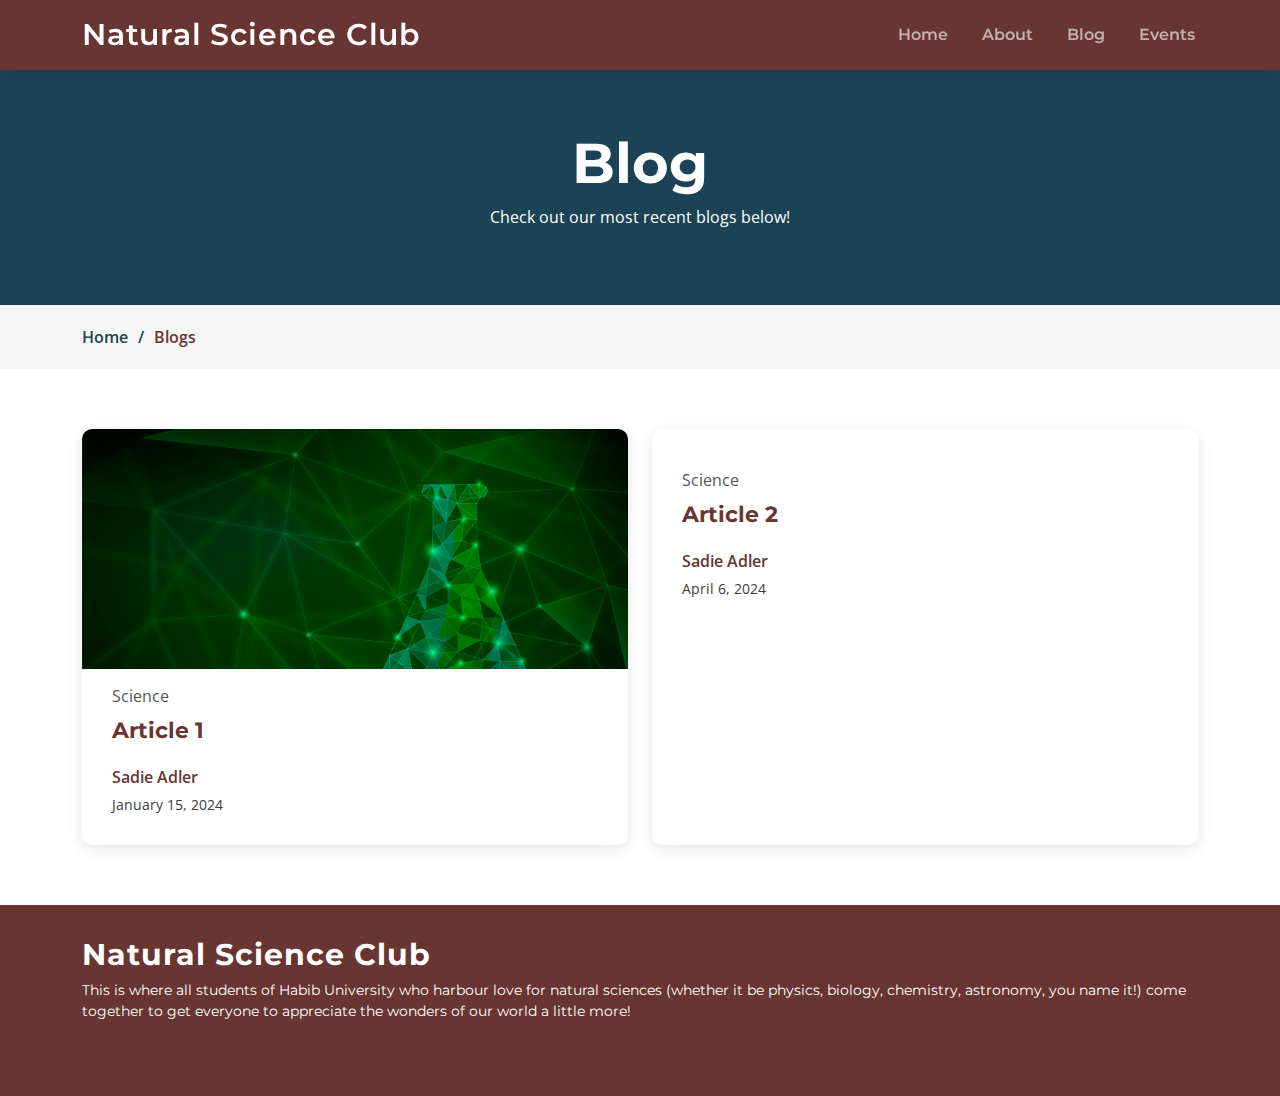
==== blog.html @ 8df214bb "Site" ====
<!DOCTYPE html>
<html lang="en">

<head>
  <meta charset="utf-8">
  <meta content="width=device-width, initial-scale=1.0" name="viewport">

  <title>Natural Science Club</title>
  <meta content="" name="description">
  <meta content="" name="keywords">

  <!-- Favicons -->
  <link href="assets/img/favicon.png" rel="icon">
  <link href="assets/img/apple-touch-icon.png" rel="apple-touch-icon">

  <!-- Google Fonts -->
  <link rel="preconnect" href="https://fonts.googleapis.com">
  <link rel="preconnect" href="https://fonts.gstatic.com" crossorigin>
  <link href="https://fonts.googleapis.com/css2?family=Open+Sans:ital,wght@0,300;0,400;0,500;0,600;0,700;1,300;1,400;1,600;1,700&family=Montserrat:ital,wght@0,300;0,400;0,500;0,600;0,700;1,300;1,400;1,500;1,600;1,700&family=Raleway:ital,wght@0,300;0,400;0,500;0,600;0,700;1,300;1,400;1,500;1,600;1,700&display=swap" rel="stylesheet">

  <!-- Vendor CSS Files -->
  <link href="assets/vendor/bootstrap/css/bootstrap.min.css" rel="stylesheet">
  <link href="assets/vendor/bootstrap-icons/bootstrap-icons.css" rel="stylesheet">
  <link href="assets/vendor/aos/aos.css" rel="stylesheet">
  <link href="assets/vendor/glightbox/css/glightbox.min.css" rel="stylesheet">
  <link href="assets/vendor/swiper/swiper-bundle.min.css" rel="stylesheet">

  <!-- Template Main CSS File -->
  <link href="assets/css/main.css" rel="stylesheet">

  <!-- =======================================================
  * Template Name: Impact
  * Template URL: https://bootstrapmade.com/impact-bootstrap-business-website-template/
  * Updated: Apr 4 2024 with Bootstrap v5.3.3
  * Author: BootstrapMade.com
  * License: https://bootstrapmade.com/license/
  ======================================================== -->
</head>

<body>

  <header id="header" class="header d-flex align-items-center" style="background-color: #683532">

    <div class="container-fluid container-xl d-flex align-items-center justify-content-between">
      <a href="index.html" class="logo d-flex align-items-center">
        <!-- Uncomment the line below if you also wish to use an image logo -->
        <!-- <img src="assets/img/logo.png" alt=""> -->
        <h1>Natural Science Club</h1>
      </a>
      <nav id="navbar" class="navbar">
        <ul>
          <li><a href="index.html">Home</a></li>
          <li><a href="#about">About</a></li>
          <li><a href="blog.html">Blog</a></li>
          <li><a href="events.html">Events</a></li>
       
        </ul>
      </nav><!-- .navbar -->

      <i class="mobile-nav-toggle mobile-nav-show bi bi-list"></i>
      <i class="mobile-nav-toggle mobile-nav-hide d-none bi bi-x"></i>

    </div>
  </header><!-- End Header -->
  <!-- End Header -->

  <main id="main">

    <!-- ======= Breadcrumbs ======= -->
    <div class="breadcrumbs">
      <div class="page-header d-flex align-items-center"">
        <div class="container position-relative">
          <div class="row d-flex justify-content-center">
            <div class="col-lg-6 text-center">
              <h2 style="font-family: Montserrat, sans-serif; font-weight: 700; color: white;">Blog</h2>
              <p style="color: white;">Check out our most recent blogs below!</p></div>
          </div>
        </div>
      </div>
      <nav>
        <div class="container" >
          <ol>
            <li><a href="index.html">Home</a></li>
            <li>Blogs</li>
          </ol>
        </div>
      </nav>
    </div><!-- End Breadcrumbs -->

    <!-- ======= Blog Section ======= -->
    <section id="blog" class="blog">
      <div class="container" data-aos="fade-up">

        <div class="row gy-4 posts-list">

          <div class="col-xl-6 col-md-6">
            <article>

              <div class="post-img">
                <img src="3640053.jpg" alt="" class="img-fluid">
              </div>

              <p class="post-category">Science</p>

              <h2 class="title">
                <a href="blog-details.html">Article 1</a>
              </h2>

              <div class="d-flex align-items-center">
                <div class="post-meta">
                  <p class="post-author-list">Sadie Adler</p>
                  <p class="post-date">
                    <time datetime="2022-01-01">January 15, 2024</time>
                  </p>
                </div>
              </div>

            </article>
          </div><!-- End post list item -->

          <div class="col-xl-6 col-md-6">
            <article>

              <div class="post-img">
                <img src="lab.jpg" alt="" class="img-fluid">
              </div>

              <p class="post-category">Science</p>

              <h2 class="title">
                <a href="blog-details 2.html">Article 2</a>
              </h2>

              <div class="d-flex align-items-center">
                <div class="post-meta">
                  <p class="post-author-list">Sadie Adler</p>
                  <p class="post-date">
                    <time datetime="2022-01-01">April 6, 2024</time>
                  </p>
                </div>
              </div>

            </article>
          </div><!-- End post list item -->

         
          
        </div><!-- End blog posts list -->

      </div>
    </section><!-- End Blog Section -->

  </main><!-- End #main -->

  <!-- ======= Footer ======= -->
  <footer id="footer" class="footer">

    <div class="container">
      <div class="row gy-4">
        <div class="col-lg-12 col-md-12 footer-info">
          <a href="index.html" class="logo d-flex align-items-center">
            <span>Natural Science Club</span>
          </a>
          <p>
            This is where all students of Habib University who harbour love for natural sciences (whether it be physics, biology, chemistry, astronomy, you name it!) come together to get everyone to appreciate the wonders of our world a little more!</p>
          </p><div class="social-links d-flex mt-4">
            <!-- <a href="#" class="twitter"><i class="bi bi-twitter"></i></a>
            <a href="#" class="facebook"><i class="bi bi-facebook"></i></a>
            <a href="#" class="instagram"><i class="bi bi-instagram"></i></a>
            <a href="#" class="linkedin"><i class="bi bi-linkedin"></i></a> -->
          </div>
        </div>

        <!-- <div class="col-lg-6 col-12 footer-links">
          <h4>MAQ Legalese</h4>
          <ul>
            <li><a href="#hero">Home</a></li>
            <li><a href="#about">About Us</a></li>
            <li><a href="#services">Our Services</a></li>
            <li><a href="blog.html">Blog</a></li>
            <li><a href="#contact">Contact</a></li>
          </ul>
        </div> -->


        <!-- <div class="col-lg-3 col-md-12 footer-contact text-center text-md-start">
          <h4>Contact Us</h4>
          <p>
            A108 Adam Street <br>
            New York, NY 535022<br>
            United States <br><br>
            <strong>Phone:</strong> +1 5589 55488 55<br>
            <strong>Email:</strong> info@example.com<br>
          </p>

        </div> -->

      </div>
    </div>

    
  </footer><!-- End Footer -->

  <a href="#" class="scroll-top d-flex align-items-center justify-content-center"><i class="bi bi-arrow-up-short"></i></a>

  <div id="preloader"></div>

  <!-- Vendor JS Files -->
  <script src="assets/vendor/bootstrap/js/bootstrap.bundle.min.js"></script>
  <script src="assets/vendor/aos/aos.js"></script>
  <script src="assets/vendor/glightbox/js/glightbox.min.js"></script>
  <script src="assets/vendor/purecounter/purecounter_vanilla.js"></script>
  <script src="assets/vendor/swiper/swiper-bundle.min.js"></script>
  <script src="assets/vendor/isotope-layout/isotope.pkgd.min.js"></script>
  <script src="assets/vendor/php-email-form/validate.js"></script>

  <!-- Template Main JS File -->
  <script src="assets/js/main.js"></script>

</body>

</html>
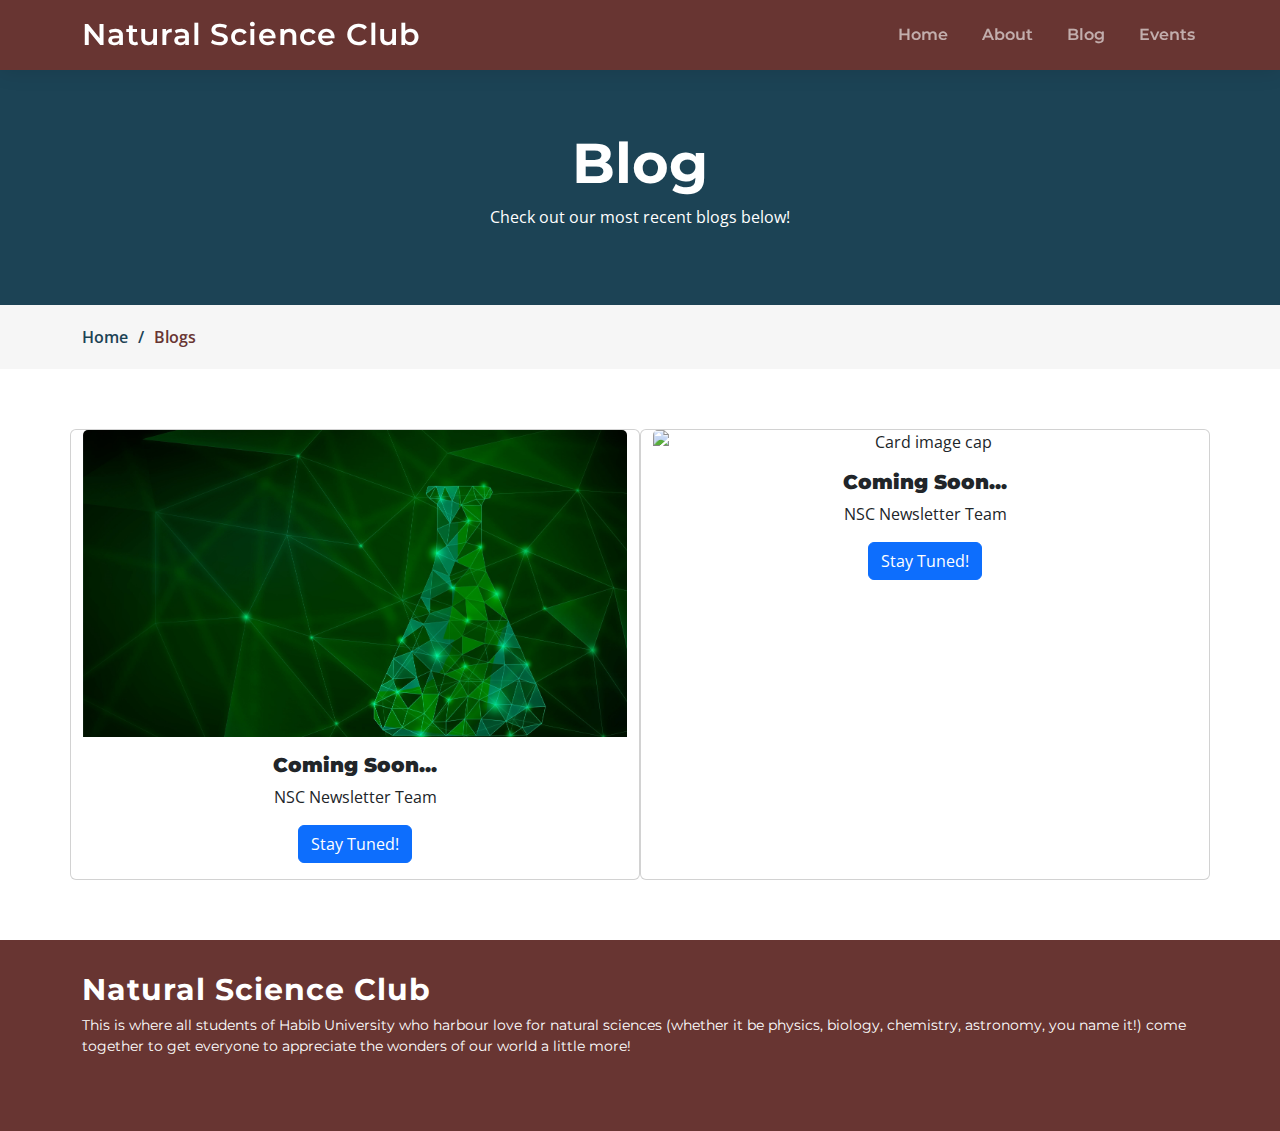
==== commit 29b6eb1e: "Changed" ====
--- a/blog.html
+++ b/blog.html
@@ -10,8 +10,8 @@
   <meta content="" name="keywords">
 
   <!-- Favicons -->
-  <link href="assets/img/favicon.png" rel="icon">
-  <link href="assets/img/apple-touch-icon.png" rel="apple-touch-icon">
+  <link href="assets/c9.png" rel="icon">
+  <link href="assets/c9.png" rel="apple-touch-icon">
 
   <!-- Google Fonts -->
   <link rel="preconnect" href="https://fonts.googleapis.com">
@@ -89,65 +89,28 @@
 
     <!-- ======= Blog Section ======= -->
     <section id="blog" class="blog">
-      <div class="container" data-aos="fade-up">
-
-        <div class="row gy-4 posts-list">
-
-          <div class="col-xl-6 col-md-6">
-            <article>
-
-              <div class="post-img">
-                <img src="3640053.jpg" alt="" class="img-fluid">
-              </div>
-
-              <p class="post-category">Science</p>
-
-              <h2 class="title">
-                <a href="blog-details.html">Article 1</a>
-              </h2>
-
-              <div class="d-flex align-items-center">
-                <div class="post-meta">
-                  <p class="post-author-list">Sadie Adler</p>
-                  <p class="post-date">
-                    <time datetime="2022-01-01">January 15, 2024</time>
-                  </p>
-                </div>
-              </div>
-
-            </article>
-          </div><!-- End post list item -->
-
-          <div class="col-xl-6 col-md-6">
-            <article>
-
-              <div class="post-img">
-                <img src="lab.jpg" alt="" class="img-fluid">
-              </div>
-
-              <p class="post-category">Science</p>
-
-              <h2 class="title">
-                <a href="blog-details 2.html">Article 2</a>
-              </h2>
-
-              <div class="d-flex align-items-center">
-                <div class="post-meta">
-                  <p class="post-author-list">Sadie Adler</p>
-                  <p class="post-date">
-                    <time datetime="2022-01-01">April 6, 2024</time>
-                  </p>
-                </div>
-              </div>
-
-            </article>
-          </div><!-- End post list item -->
-
-         
-          
-        </div><!-- End blog posts list -->
-
-      </div>
+      <div class="container">
+        <div class="row" style="display: flex; text-align: center; background-position: center; justify-content: space-evenly;">
+         <div class="card col-lg-6" data-aos="fade-down">
+          <img class="card-img-top" src="./3640053.jpg" alt="Card image cap">
+          <div class="card-body">
+            <h5 class="card-title" style="font-weight:900;">Coming Soon...</h5>
+            <p class="card-text">NSC Newsletter Team</p>
+            <a href="#" class="btn btn-primary">Stay Tuned!</a>
+          </div>
+         </div>
+    
+        <div class="card col-lg-6"  data-aos="fade-down">
+          <img class="card-img-top" src="./lab.jpg" alt="Card image cap">
+          <div class="card-body">
+            <h5 class="card-title" style="font-weight:900;">Coming Soon...</h5>
+            <p class="card-text">NSC Newsletter Team</p>
+            <a href="#" class="btn btn-primary">Stay Tuned!</a>
+          </div>
+         </div>
+        
+        </div>
+        </div>
     </section><!-- End Blog Section -->
 
   </main><!-- End #main -->
--- a/assets/css/main.css
+++ b/assets/css/main.css
@@ -1662,9 +1662,9 @@
 }
 
 .recent-posts .post-img {
-  max-height: 240px;
   margin: -30px -30px 15px -30px;
   overflow: hidden;
+  background-size: contain;
 }
 
 .recent-posts .post-category {
